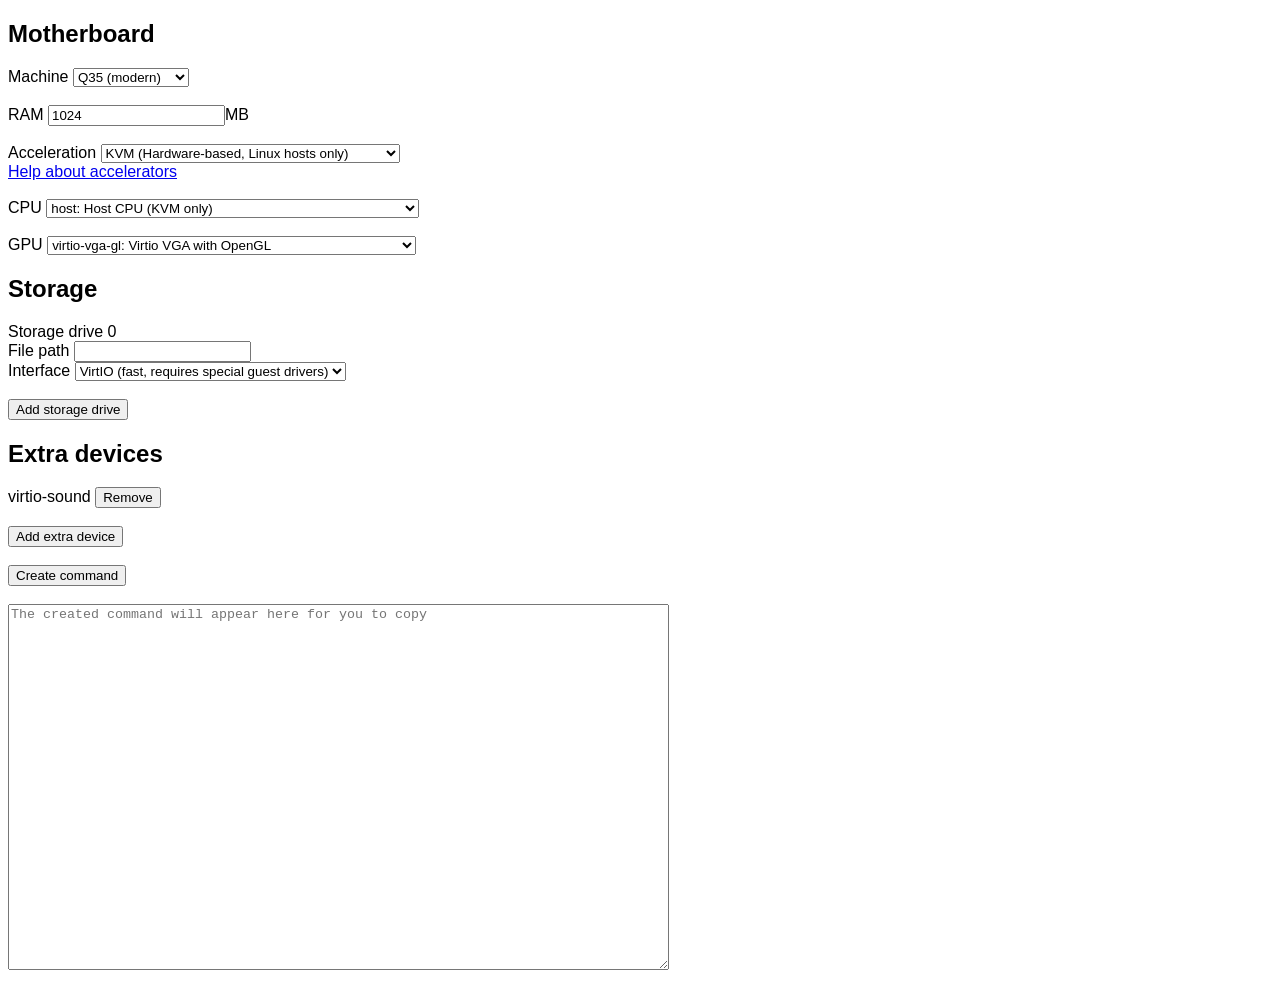
==== index.html @ d00fb29b "first commit" ====
<!DOCTYPE html>
<!-- SPDX-License-Identifier: MIT -->
<html lang="en">
<head>
	<meta charset="UTF-8">
	<meta name="viewport" content="width=device-width, initial-scale=1.0">
	<title>QEMU Command Creator</title>
	<link rel="stylesheet" href="style.css">
	<link rel="shortcut icon" href="favicon.svg" type="image/svg+xml">
</head>
<body>
	<h2>Motherboard</h2>
	<label for="machine">Machine</label>
	<select name="machine" id="machine">
		<option value="q35" selected>Q35 (modern)</option>
		<option value="pc">i440FX (legacy)</option>
	</select>
	<br><br>
	<label for="ram">RAM</label>
	<input type="number" name="ram" id="ram" min="1" value="1024"><span>MB</span>
	<br><br>
	<label for="accel">Acceleration</label>
	<select name="accel" id="accel">
		<option value="kvm" selected>KVM (Hardware-based, Linux hosts only)</option>
		<option value="whpx">WHPX (Hardware-based, Windows hosts only)</option>
		<option value="hvf">HVF (Hardware-based, macOS hosts only)</option>
		<option value="tcg">TCG (Software-based, all hosts, slower)</option>
	</select>
	<br>
	<a href="/help/accels.html">Help about accelerators</a>
	<br><br>
	<label for="cpu">CPU</label>
	<select name="cpu" id="cpu">
		<option value="host" selected>host: Host CPU (KVM only)</option>
		<option value="max">max: Maximum CPU features available (not recommended)</option>
		<option value="qemu64">qemu64: Fictional 64-bit CPU</option>
		<option value="qemu32">qemu32: Fictional 32-bit CPU</option>
		<option value="other" disabled>Other CPUs supported by QEMU will be added some day</option>
	</select>
	<br><br>
	<label for="gpu">GPU</label>
	<select name="gpu" id="gpu">
		<option value="virtio-vga-gl" selected>virtio-vga-gl: Virtio VGA with OpenGL</option>
		<option value="virtio-vga">virtio-vga: Virtio VGA (without OpenGL)</option>
		<option value="qxl">qxl: QXL (for non-Linux operating systems)</option>
		<option value="other" disabled>Other GPUs supported by QEMU may be added some day</option>
	</select>
	<h2>Storage</h2>
	<div id="storageDrives">
	</div>
	<br>
	<button onclick="newStorageDrive()">Add storage drive</button>
	<h2>Extra devices</h2>
	<div id="extraDevices">
	</div>
	<br><button onclick="extraDevices.push(prompt('Device name'));updateExtraDevices();">Add extra device</button>
	<br><br>
	<button onclick="createCommand()">Create command</button>
	<br><br>
	<textarea name="command" id="command" rows="24" cols="80" placeholder="The created command will appear here for you to copy"></textarea>
	<script src="creator.js"></script>
</body>
</html>
---- style.css ----
html, body {
	font-family: sans-serif;
}
@media (prefers-color-scheme: dark) {
	html, body {
		background-color: #222;
		color: #fff;
	}
	a {
		color: lightblue;
	}
	a:visited {
		color: pink;
	}
}
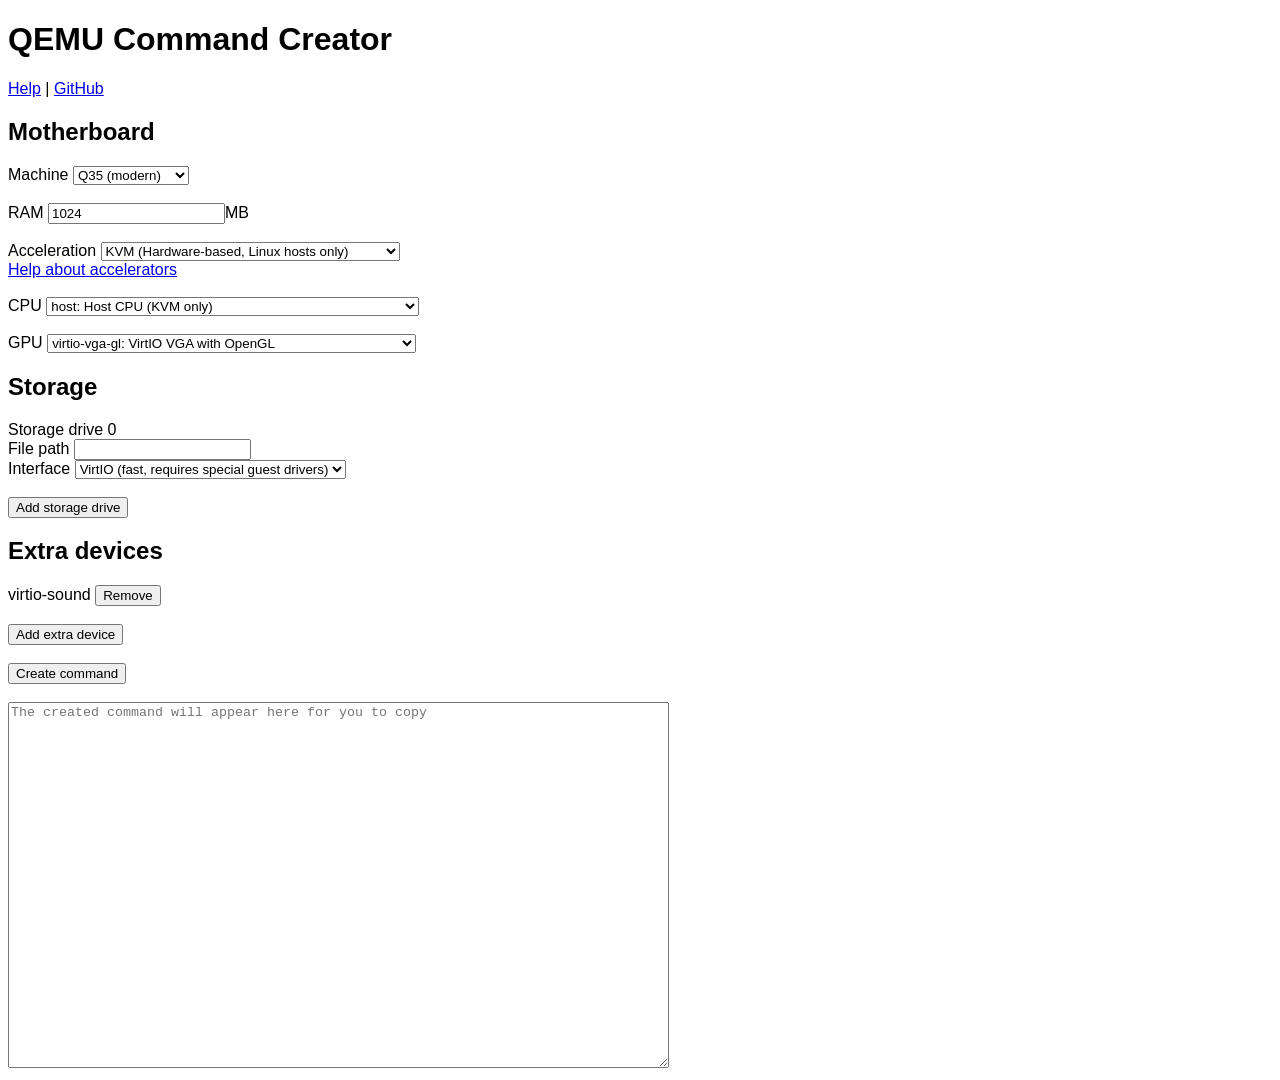
==== commit cd7ea820: "v26.0.1 The project is now licensed under the GPLv3 and help is now in separate files and its own se" ====
--- a/index.html
+++ b/index.html
@@ -1,5 +1,21 @@
 <!DOCTYPE html>
-<!-- SPDX-License-Identifier: MIT -->
+<!--
+QEMU Command Creator
+Copyright (C) 2026  Farofa Playz <FarofaCodez>
+
+This program is free software: you can redistribute it and/or modify
+it under the terms of the GNU General Public License as published by
+the Free Software Foundation, either version 3 of the License, or
+(at your option) any later version.
+
+This program is distributed in the hope that it will be useful,
+but WITHOUT ANY WARRANTY; without even the implied warranty of
+MERCHANTABILITY or FITNESS FOR A PARTICULAR PURPOSE.  See the
+GNU General Public License for more details.
+
+You should have received a copy of the GNU General Public License
+along with this program.  If not, see <https://www.gnu.org/licenses/>.
+-->
 <html lang="en">
 <head>
 	<meta charset="UTF-8">
@@ -9,6 +25,8 @@
 	<link rel="shortcut icon" href="favicon.svg" type="image/svg+xml">
 </head>
 <body>
+	<h1>QEMU Command Creator</h1>
+	<p><a href="help/">Help</a> | <a href="https://github.com/FarofaCodez/qemu-command-creator">GitHub</a></p>
 	<h2>Motherboard</h2>
 	<label for="machine">Machine</label>
 	<select name="machine" id="machine">
@@ -16,9 +34,11 @@
 		<option value="pc">i440FX (legacy)</option>
 	</select>
 	<br><br>
+
 	<label for="ram">RAM</label>
 	<input type="number" name="ram" id="ram" min="1" value="1024"><span>MB</span>
 	<br><br>
+
 	<label for="accel">Acceleration</label>
 	<select name="accel" id="accel">
 		<option value="kvm" selected>KVM (Hardware-based, Linux hosts only)</option>
@@ -27,8 +47,9 @@
 		<option value="tcg">TCG (Software-based, all hosts, slower)</option>
 	</select>
 	<br>
-	<a href="/help/accels.html">Help about accelerators</a>
+	<a href="help/accels.html">Help about accelerators</a>
 	<br><br>
+
 	<label for="cpu">CPU</label>
 	<select name="cpu" id="cpu">
 		<option value="host" selected>host: Host CPU (KVM only)</option>
@@ -38,18 +59,21 @@
 		<option value="other" disabled>Other CPUs supported by QEMU will be added some day</option>
 	</select>
 	<br><br>
+
 	<label for="gpu">GPU</label>
 	<select name="gpu" id="gpu">
-		<option value="virtio-vga-gl" selected>virtio-vga-gl: Virtio VGA with OpenGL</option>
-		<option value="virtio-vga">virtio-vga: Virtio VGA (without OpenGL)</option>
-		<option value="qxl">qxl: QXL (for non-Linux operating systems)</option>
+		<option value="virtio-vga-gl" selected>virtio-vga-gl: VirtIO VGA with OpenGL</option>
+		<option value="virtio-vga">virtio-vga: VirtIO VGA (without OpenGL)</option>
+		<option value="qxl">qxl: QXL (for non-Linux guests)</option>
 		<option value="other" disabled>Other GPUs supported by QEMU may be added some day</option>
 	</select>
+
 	<h2>Storage</h2>
 	<div id="storageDrives">
 	</div>
 	<br>
 	<button onclick="newStorageDrive()">Add storage drive</button>
+
 	<h2>Extra devices</h2>
 	<div id="extraDevices">
 	</div>
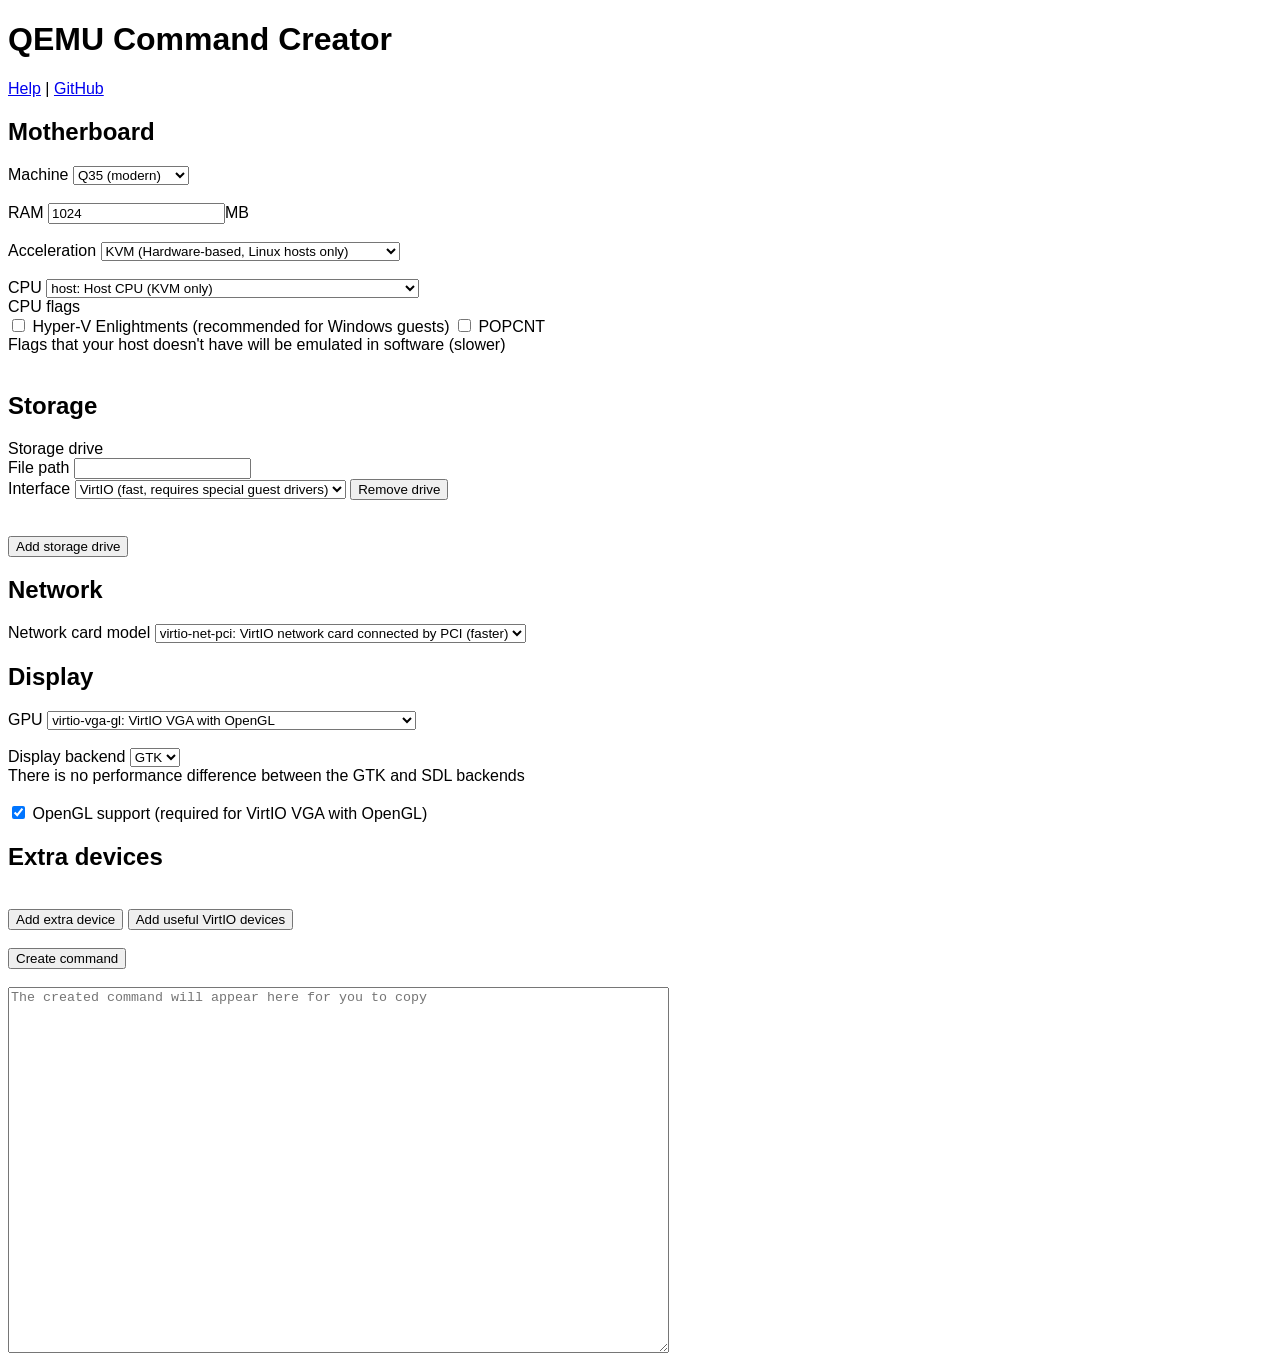
==== commit 247a6216: "v26.1.0" ====
--- a/index.html
+++ b/index.html
@@ -46,8 +46,6 @@
 		<option value="hvf">HVF (Hardware-based, macOS hosts only)</option>
 		<option value="tcg">TCG (Software-based, all hosts, slower)</option>
 	</select>
-	<br>
-	<a href="help/accels.html">Help about accelerators</a>
 	<br><br>
 
 	<label for="cpu">CPU</label>
@@ -58,8 +56,34 @@
 		<option value="qemu32">qemu32: Fictional 32-bit CPU</option>
 		<option value="other" disabled>Other CPUs supported by QEMU will be added some day</option>
 	</select>
+	<br>
+	<span>CPU flags</span>
+	<br>
+	<input type="checkbox" name="hvenlight" id="hvenlight">
+	<label for="hvenlight">Hyper-V Enlightments (recommended for Windows guests)</label>
+	<input type="checkbox" name="popcnt" id="popcnt">
+	<label for="popcnt">POPCNT</label>
+	<br>
+	<span>Flags that your host doesn't have will be emulated in software (slower)</span>
 	<br><br>
 
+	<h2>Storage</h2>
+	<div id="storageDrives">
+	</div>
+	<br>
+	<button onclick="newStorageDrive()">Add storage drive</button>
+
+	<h2>Network</h2>
+	<label for="nic">Network card model</label>
+	<select name="nic" id="nic">
+		<option value="virtio-net-pci" selected>virtio-net-pci: VirtIO network card connected by PCI (faster)</option>
+		<option disabled>Emulated cards (slower)</option>
+		<option value="e1000">e1000: Intel E1000</option>
+		<option value="e1000e">e1000e: Intel E1000E</option>
+		<option value="igb">igb: Intel Gigabit Ethernet</option>
+	</select>
+
+	<h2>Display</h2>
 	<label for="gpu">GPU</label>
 	<select name="gpu" id="gpu">
 		<option value="virtio-vga-gl" selected>virtio-vga-gl: VirtIO VGA with OpenGL</option>
@@ -67,17 +91,25 @@
 		<option value="qxl">qxl: QXL (for non-Linux guests)</option>
 		<option value="other" disabled>Other GPUs supported by QEMU may be added some day</option>
 	</select>
+	<br><br>
 
-	<h2>Storage</h2>
-	<div id="storageDrives">
-	</div>
+	<label for="dBackend">Display backend</label>
+	<select name="dBackend" id="dBackend">
+		<option value="gtk">GTK</option>
+		<option value="sdl">SDL</option>
+	</select>
 	<br>
-	<button onclick="newStorageDrive()">Add storage drive</button>
+	<span>There is no performance difference between the GTK and SDL backends</span>
+	<br><br>
+
+	<input type="checkbox" name="gl" id="gl" checked>
+	<label for="gl">OpenGL support (required for VirtIO VGA with OpenGL)</label>
 
 	<h2>Extra devices</h2>
 	<div id="extraDevices">
 	</div>
 	<br><button onclick="extraDevices.push(prompt('Device name'));updateExtraDevices();">Add extra device</button>
+	<button onclick="['virtio-sound', 'virtio-rng', 'virtio-tablet'].forEach((value)=>{extraDevices.push(value);});updateExtraDevices();">Add useful VirtIO devices</button>
 	<br><br>
 	<button onclick="createCommand()">Create command</button>
 	<br><br>
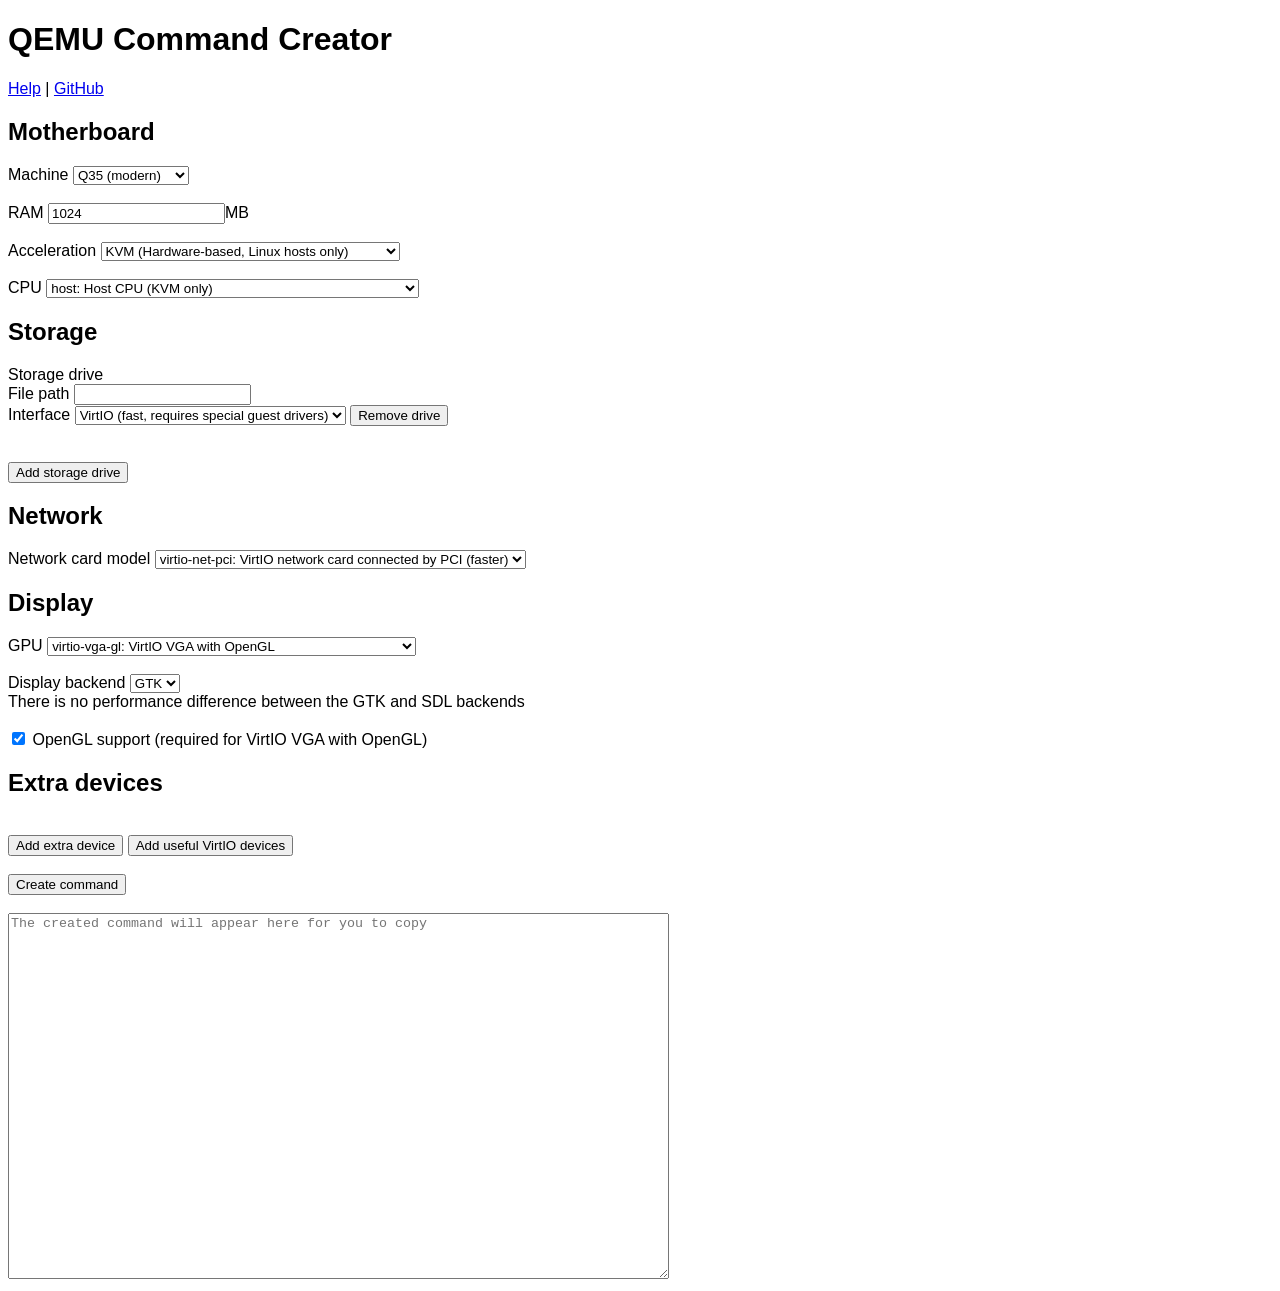
==== commit 47b8162f: "Remove code that doesn't work yet" ====
--- a/index.html
+++ b/index.html
@@ -56,8 +56,8 @@
 		<option value="qemu32">qemu32: Fictional 32-bit CPU</option>
 		<option value="other" disabled>Other CPUs supported by QEMU will be added some day</option>
 	</select>
-	<br>
-	<span>CPU flags</span>
+	<!-- Doesn't work -->
+	<!-- <span>CPU flags</span>
 	<br>
 	<input type="checkbox" name="hvenlight" id="hvenlight">
 	<label for="hvenlight">Hyper-V Enlightments (recommended for Windows guests)</label>
@@ -65,7 +65,7 @@
 	<label for="popcnt">POPCNT</label>
 	<br>
 	<span>Flags that your host doesn't have will be emulated in software (slower)</span>
-	<br><br>
+	<br><br> -->
 
 	<h2>Storage</h2>
 	<div id="storageDrives">
